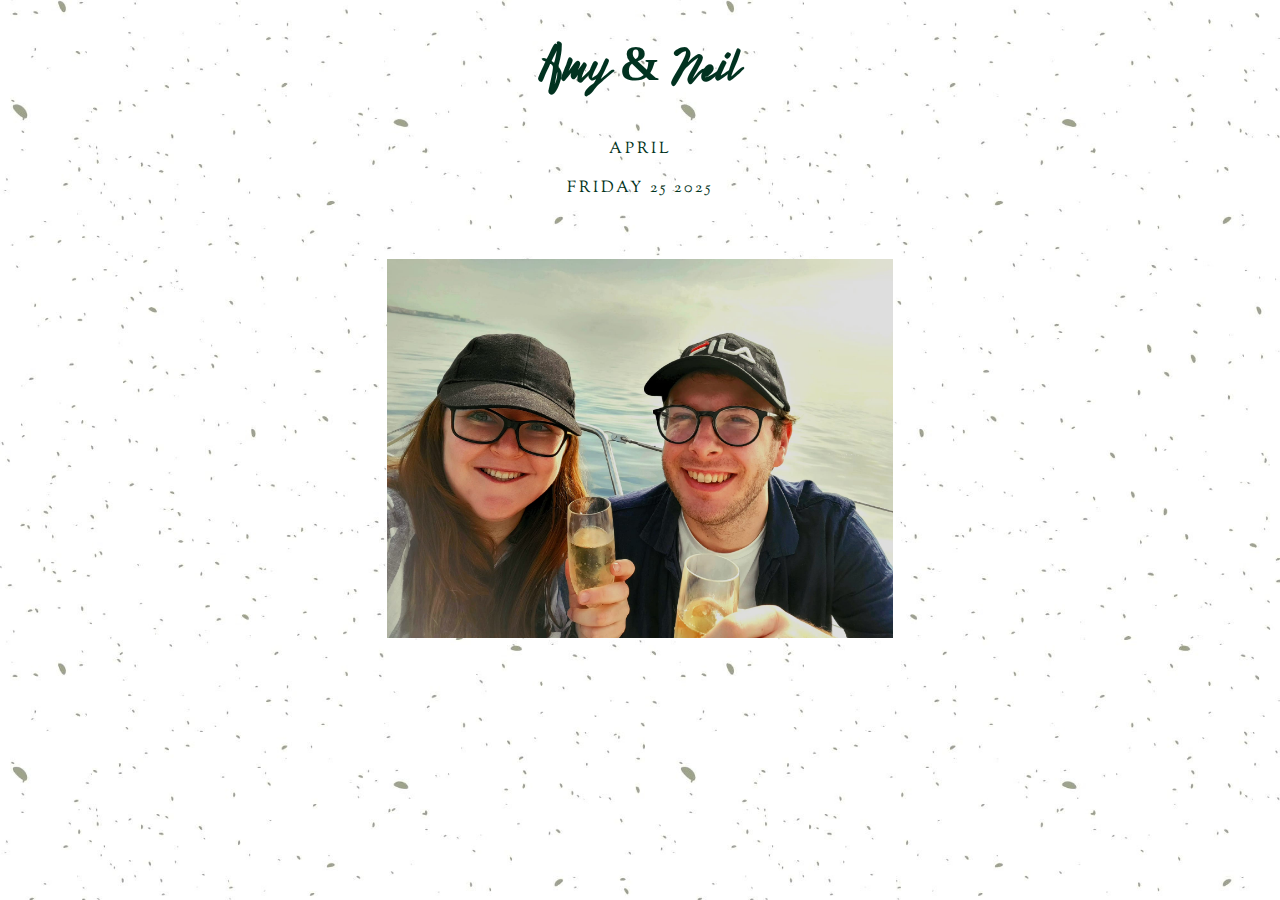
==== index.html @ 968952a1 "php test" ====
<!DOCTYPE html>
<html lang="en">
<head>
<meta charset="utf-8">
<meta name="viewport" content="width=device-width, initial-scale=1.0">
<meta name="description" content="">
<meta name="author" content="webthemez">
<title>Amy and Neil</title>

<!-- Custom CSS -->
<link href="assets/css/styles.css" rel="stylesheet">
<link rel="stylesheet" href="https://cdnjs.cloudflare.com/ajax/libs/font-awesome/4.7.0/css/font-awesome.min.css">

<script src="assets/js/countdown.js"></script>


<script src="assets/js/jquery-3.7.1.js" ></script>


</head>
<body>

 

<!-- Header -->

 <header>
 </header>



<!-- Navbar -->

<div class="topnav" id="myTopnav">
</div>

<!--HOME page -->

<main>
<div id="home-page">
<!-- <h2>Home</h2>-->
<p id="countdown-placeholder" style="opacity:0">Countdown placeholder text</p>
<p id="countdown"></p>

<div class="home-img">
<img src="assets/img/home-img.jpg" alt="A picture of Neil and Amy."> 
</div>
</div>

<?php
echo "PhP test";
?>


</main>

<footer>
<div>
  
</div>

</footer>



</body>



<script src="assets/js/header.js"></script>
</html>
---- assets/css/styles.css ----
@import url('https://fonts.googleapis.com/css2?family=Belleza&family=Sorts+Mill+Goudy:ital@0;1&display=swap');
@font-face { font-family: "Bright Sunshine"; src: url('../fonts/Bright\ Sunshine\ Demo.ttf'); } 





body {
  background-image: url("../img/background-image.jpg");
  background-repeat: no-repeat;
  background-size: cover;
  background-attachment: fixed;

  font-family: "Sorts Mill Goudy", serif;
  font-weight: 400;
  font-style: normal;
  color: #013220;
}




/*Header*/
h1 {
  font-family: "Bright Sunshine";
  font-size: 50px;
}

header p {
  text-align: center;
  text-transform: uppercase;
  letter-spacing: 3px;

}

header img {
  width: 10%;
  height: auto;
  margin-left: auto;
  margin-right: auto;
  display: block;
}


h1, h2 {
    text-align: center;
}



ul {
    width: 80%;
    list-style-type: none;
    margin-left: auto;
    margin-right: auto;
    padding: 0;
    overflow: hidden;
    background-color: #333;
    position: center;
  }
  
  li {
    float: left;
    width: 25%;

  }
  
  li a {
    display: block;
    color: white;
    text-align: center;
    padding: 14px 16px;
    text-decoration: none;
  }
  
  /* Change the link color to #111 (black) on hover */
  li a:hover {
    background-color: #111;
  }

  
/*Home*/

#home-page img {
  width: 40%;
  height: auto;
  margin-left: auto;
  margin-right: auto;
  display: block;
}

#countdown {
  text-align: center;
  font-size: 20px;
  font-weight: 600;


}


/*RSVP form*/

form {
    width: 60vw;
    margin: 0 auto;
}

fieldset {
    border: none;
    padding: 2rem 0;
    border-bottom: 3px solid #3b3b4f;
}

fieldset:last-of-type {
    border-bottom: none;
}

label {
    display: block;
    margin: 0.5rem 0;
}
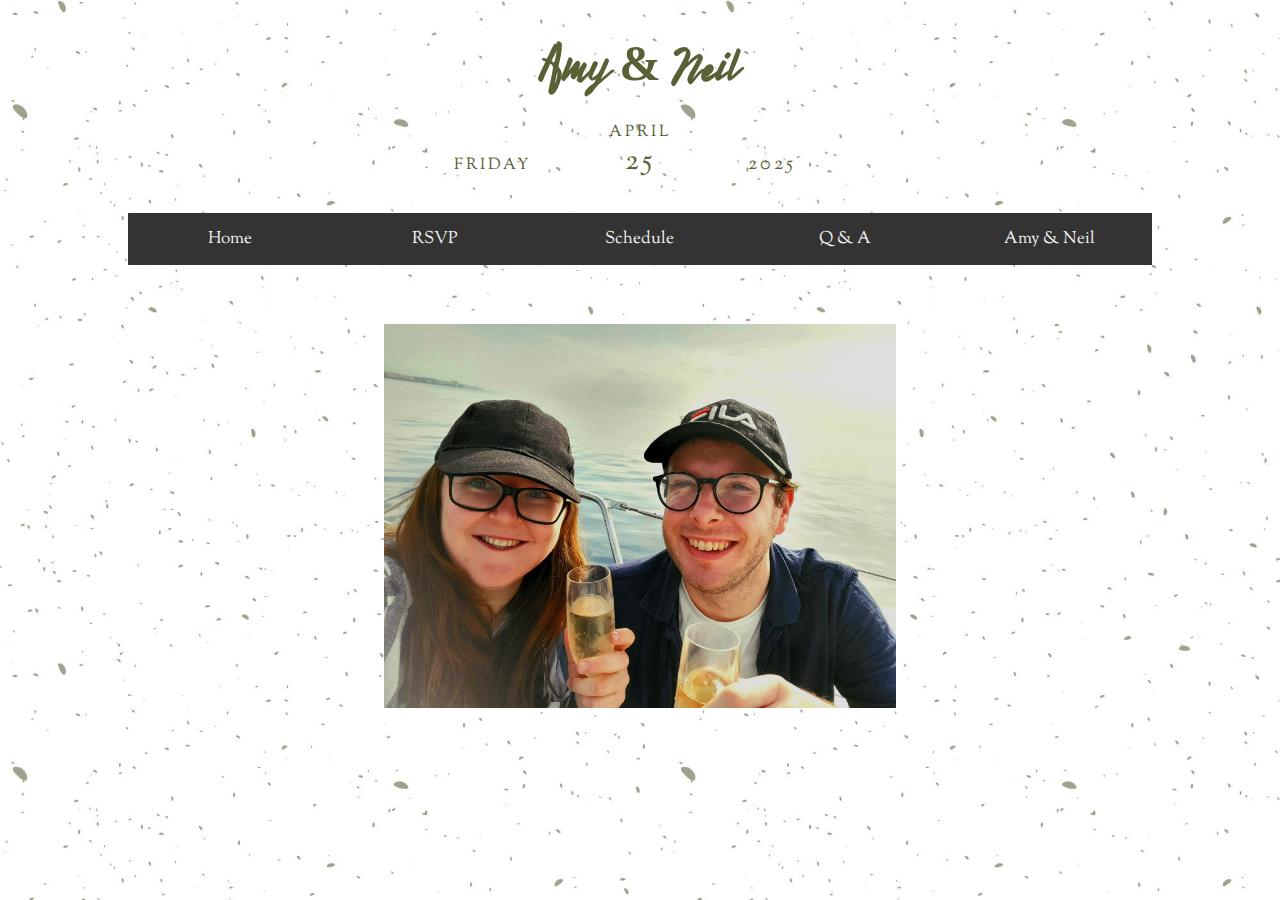
==== commit b21e7413: "rename index" ====
--- a/index.html
+++ b/index.html
@@ -42,6 +42,7 @@
 <p id="countdown-placeholder" style="opacity:0">Countdown placeholder text</p>
 <p id="countdown"></p>
 
+
 <div class="home-img">
 <img src="assets/img/home-img.jpg" alt="A picture of Neil and Amy."> 
 </div>
--- a/assets/css/styles.css
+++ b/assets/css/styles.css
@@ -2,7 +2,9 @@
 @font-face { font-family: "Bright Sunshine"; src: url('../fonts/Bright\ Sunshine\ Demo.ttf'); } 
 
 
-
+* {
+  box-sizing: border-box;
+}
 
 
 body {
@@ -14,16 +16,27 @@
   font-family: "Sorts Mill Goudy", serif;
   font-weight: 400;
   font-style: normal;
-  color: #013220;
-}
-
+  color: #586136;
+
+
+  margin: 0;
+
+ 
+}
 
 
 
 /*Header*/
+header {
+
+  min-height: 50px;
+
+}
+
 h1 {
   font-family: "Bright Sunshine";
   font-size: 50px;
+  margin-bottom: 0px;
 }
 
 header p {
@@ -46,48 +59,125 @@
     text-align: center;
 }
 
-
-
-ul {
-    width: 80%;
-    list-style-type: none;
-    margin-left: auto;
+#april {
+  margin-bottom: -50px;
+}
+
+#wedding-day {
+  width: 50%;
+  position: center;
+  margin-left: auto;
+  margin-right: auto;
+  white-space: nowrap;
+}
+  
+
+
+#wedding-day p {
+  width: 33%;
+  display: inline-block;
+}
+
+#day-of-week {
+  text-align: right;
+  font-size: 16px;
+}
+
+
+#day-of-month {
+  text-align:  center;
+  font-size: 30px; 
+}
+
+
+#year {
+  text-align: left;
+  font-size: 20px;
+
+}
+
+/*Nav*/
+
+.topnav {
+  overflow: hidden;
+  background-color: #333;
+  width: 80%;
+  margin-left: auto;
     margin-right: auto;
-    padding: 0;
-    overflow: hidden;
-    background-color: #333;
-    position: center;
-  }
-  
-  li {
-    float: left;
-    width: 25%;
-
-  }
-  
-  li a {
+}
+
+.topnav a {
+  float: left;
+  display: block;
+  color: #f2f2f2;
+  text-align: center;
+  padding: 14px 16px;
+  text-decoration: none;
+  font-size: 17px;
+  width: 20%;
+}
+
+.topnav a:hover {
+  background-color: #111;
+}
+
+
+
+.topnav .icon {
+  display: none;
+}
+
+@media screen and (max-width: 600px) {
+
+  .topnav {
+    width: 100%;
+  }
+
+  .topnav a {
+    width: 100%;
+  }
+
+  .topnav a {display: none;}
+  .topnav a.icon {
+    float: top;
     display: block;
-    color: white;
-    text-align: center;
-    padding: 14px 16px;
-    text-decoration: none;
-  }
-  
-  /* Change the link color to #111 (black) on hover */
-  li a:hover {
-    background-color: #111;
-  }
+  }
+
+
+  
+}
+
+@media screen and (max-width: 600px) {
+
+  .topnav.responsive a {
+    float: none;
+    display: block;
+    text-align: left;
+  }
+}
 
   
 /*Home*/
 
-#home-page img {
+.home-img img {
   width: 40%;
   height: auto;
   margin-left: auto;
   margin-right: auto;
   display: block;
 }
+
+
+@media screen and (max-width: 600px) {
+
+  .home-img img {
+    width: 80%;
+  }
+
+  
+}
+
+
 
 #countdown {
   text-align: center;
@@ -100,23 +190,20 @@
 
 /*RSVP form*/
 
-form {
-    width: 60vw;
-    margin: 0 auto;
-}
-
-fieldset {
-    border: none;
-    padding: 2rem 0;
-    border-bottom: 3px solid #3b3b4f;
-}
-
-fieldset:last-of-type {
-    border-bottom: none;
-}
-
-label {
-    display: block;
-    margin: 0.5rem 0;
-}
-
+#google-forms-top-hidden {
+  z-index: 1;
+  opacity: 0;
+  height: 20%;
+  width: 50%;
+  position: absolute;
+  margin-left: auto;
+  margin-right: auto;
+}
+
+#google-form {
+  margin-top: 2%;
+  display: flex; 
+  justify-content: center;
+  position: relative;
+}
+
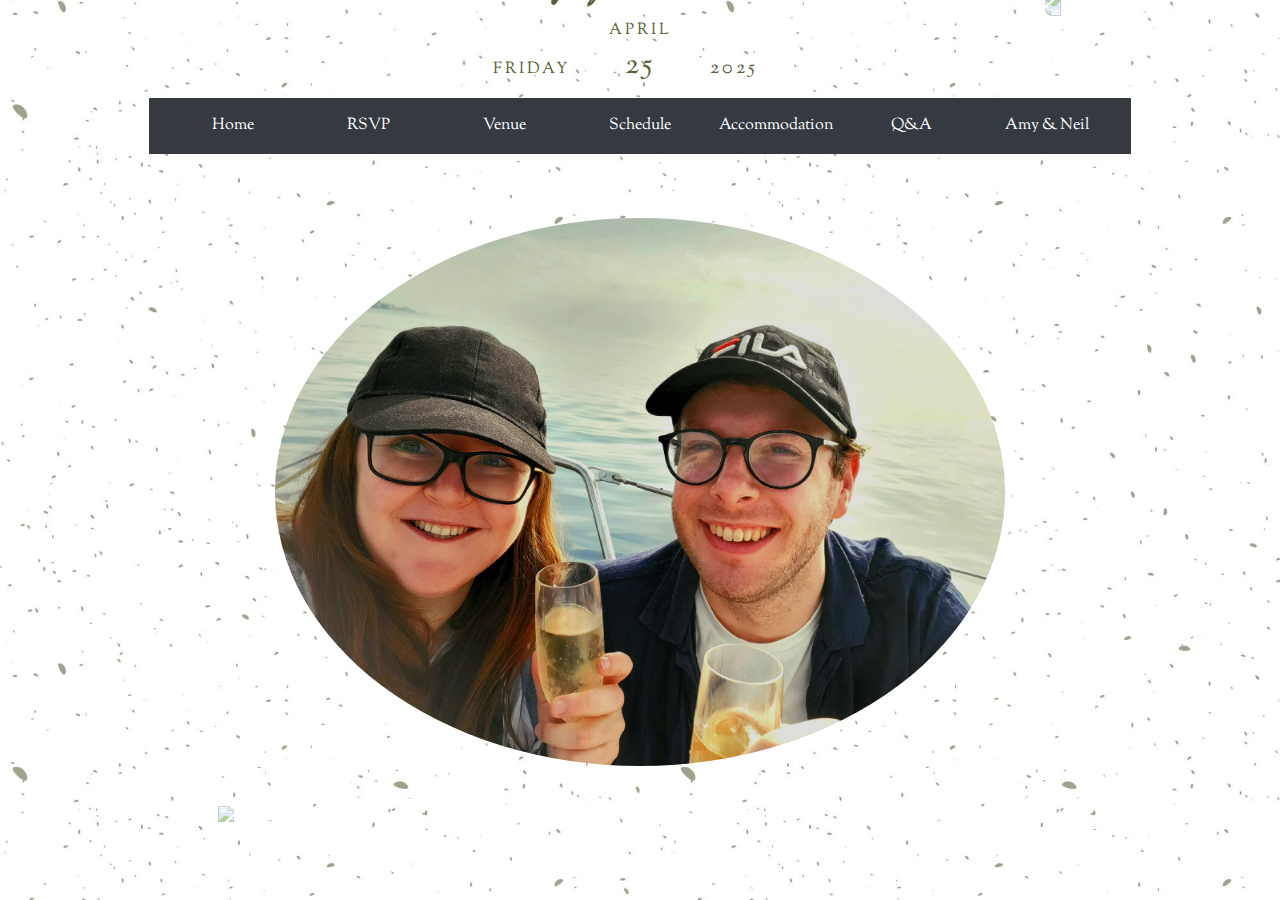
==== commit 475a509b: "change countdown?" ====
--- a/index.html
+++ b/index.html
@@ -1,72 +1,185 @@
 <!DOCTYPE html>
 <html lang="en">
+
 <head>
-<meta charset="utf-8">
-<meta name="viewport" content="width=device-width, initial-scale=1.0">
-<meta name="description" content="">
-<meta name="author" content="webthemez">
-<title>Amy and Neil</title>
+  <title>Amy & Neil</title>
+  <meta charset="utf-8">
+  <meta name="viewport" content="width=device-width, initial-scale=1">
+  <link rel="stylesheet" href="https://cdn.jsdelivr.net/npm/bootstrap@4.6.2/dist/css/bootstrap.min.css">
+  <script src="https://cdn.jsdelivr.net/npm/jquery@3.7.1/dist/jquery.slim.min.js"></script>
+  <script src="https://cdn.jsdelivr.net/npm/popper.js@1.16.1/dist/umd/popper.min.js"></script>
+  <script src="https://cdn.jsdelivr.net/npm/bootstrap@4.6.2/dist/js/bootstrap.bundle.min.js"></script>
 
-<!-- Custom CSS -->
-<link href="assets/css/styles.css" rel="stylesheet">
-<link rel="stylesheet" href="https://cdnjs.cloudflare.com/ajax/libs/font-awesome/4.7.0/css/font-awesome.min.css">
-
-<script src="assets/js/countdown.js"></script>
+  <link href="https://fonts.googleapis.com/icon?family=Material+Icons" rel="stylesheet">
 
 
-<script src="assets/js/jquery-3.7.1.js" ></script>
+  <link href="assets/css/styles.css" rel="stylesheet">
+  <link rel="stylesheet" href="https://cdnjs.cloudflare.com/ajax/libs/font-awesome/4.7.0/css/font-awesome.min.css">
+
+  <script src="assets/js/countdown.js"></script>
+  <style>
+    #countdown-img>img:hover {
+      filter: contrast(50%);
+    }
 
 
-</head>
-<body>
+    #countdown-img {
+      position: relative;
+    }
 
- 
 
-<!-- Header -->
+    #countdown-text {
+      display: block;
+      position: absolute;
+      top: 50%;
+      left: 50%;
+      transform: translate(-50%, -50%);
+      font-size: 30px;
+      color: white;
+      transition: .5s ease;
+      display: none;
+    }
 
- <header>
- </header>
+    #countdown-img>img:hover #countdown-text {
+      display: block !important;
+    }
+
+
+    #countdown-img>img:hover+#countdown-text {
+      display: block;
+    }
 
 
 
-<!-- Navbar -->
-
-<div class="topnav" id="myTopnav">
-</div>
-
-<!--HOME page -->
-
-<main>
-<div id="home-page">
-<!-- <h2>Home</h2>-->
-<p id="countdown-placeholder" style="opacity:0">Countdown placeholder text</p>
-<p id="countdown"></p>
+    #header-img {
+      transform: rotate(180deg);
+      opacity: 0.5;
+    }
 
 
-<div class="home-img">
-<img src="assets/img/home-img.jpg" alt="A picture of Neil and Amy."> 
-</div>
-</div>
+    @media (min-width: 992px) {
 
-<?php
-echo "PhP test";
-?>
+      #header-text {
+        position: relative;
+        top: -40px;
+        margin-bottom: -40px;
+      }
+
+    }
 
 
-</main>
+    @media (min-width: 1200px) {
 
-<footer>
-<div>
-  
-</div>
+      #header-text {
+        position: relative;
+        top: -65px;
+        margin-bottom: -65px;
+      }
 
-</footer>
+    }
+  </style>
+</head>
 
+<body>
+
+  <header class="row">
+
+
+    <div class="col-sm">
+    </div>
+
+    <div class="header-main col-sm-8">
+
+      <img src="assets/img/footer.jpg" class="img-fluid mx-auto d-block" id="header-img" />
+
+
+      <div id="header-text" class="text-center">
+        <h1>Amy & Neil</h1>
+
+        <span class="wedding-date">April</span>
+        <div class="wedding-date">
+          <span id="day-of-week">Friday</span><span id="day-of-month">25</span><span id="year">2025</span>
+        </div>
+      </div>
+    </div>
+
+    <div class="col-sm">
+    </div>
+
+  </header>
+
+
+  <div class="row">
+    <div class="col-md">
+    </div>
+    <nav class="col-md-9 navbar navbar-expand-md bg-dark justify-content-center">
+
+      <button class="navbar-toggler" type="button" data-toggle="collapse" data-target="#collapsibleNavbar">
+        <i class="material-icons">menu</i>
+      </button>
+
+      <div class="collapse navbar-collapse" id="collapsibleNavbar">
+        <ul class="navbar-nav">
+          <li class="nav-item">
+            <a class="nav-link active" href="index.html">Home</a>
+          </li>
+          <li class="nav-item">
+            <a class="nav-link" href="rsvp.html">RSVP</a>
+          </li>
+          <li class="nav-item">
+            <a class="nav-link" href="venue.html">Venue</a>
+          </li>
+          <li class="nav-item">
+            <a class="nav-link" href="schedule.html">Schedule</a>
+          </li>
+          <li class="nav-item">
+            <a class="nav-link" href="accomodation.html">Accommodation</a>
+          </li>
+          <li class="nav-item">
+            <a class="nav-link" href="q-and-a.html">Q&A</a>
+          </li>
+          <li class="nav-item">
+            <a class="nav-link" href="amy-and-neil.html">Amy & Neil</a>
+          </li>
+        </ul>
+      </div>
+    </nav>
+    <div class="col-md">
+    </div>
+  </div>
+
+  <br>
+
+  <div class="container">
+    <div class="row">
+
+      <div class="col-md">
+      </div>
+      <div class="col-md-8 text-center" id="countdown-img">
+        <img src="assets/img/home-img.jpg" class="mx-auto d-block img-fluid rounded-circle" />
+        <span id="countdown-text"></span>
+      </div>
+
+      <div class="col-md">
+      </div>
+
+
+    </div>
+  </div>
+
+
+  <footer class="row">
+
+    <div class="col-sm">
+    </div>
+    <img src="assets/img/footer.jpg" class="col-sm-8" />
+
+    <div class="col-sm">
+    </div>
+
+  </footer>
 
 
 </body>
 
-
-
-<script src="assets/js/header.js"></script>
-</html> +</html>--- a/assets/css/styles.css
+++ b/assets/css/styles.css
@@ -1,209 +1,160 @@
+
 @import url('https://fonts.googleapis.com/css2?family=Belleza&family=Sorts+Mill+Goudy:ital@0;1&display=swap');
 @font-face { font-family: "Bright Sunshine"; src: url('../fonts/Bright\ Sunshine\ Demo.ttf'); } 
 
 
-* {
-  box-sizing: border-box;
-}
+body {
+    background-image: url("../img/background-image.jpg");
+    background-repeat: no-repeat;
+    background-size: cover;
+    background-attachment: fixed;
+  
+    font-family: "Sorts Mill Goudy", serif;
+    font-weight: 400;
+    font-style: normal;
+    color: #586136;
 
 
-body {
-  background-image: url("../img/background-image.jpg");
-  background-repeat: no-repeat;
-  background-size: cover;
-  background-attachment: fixed;
+   
+  }
+  
 
-  font-family: "Sorts Mill Goudy", serif;
-  font-weight: 400;
-  font-style: normal;
-  color: #586136;
+  body {
+    min-height: 100vh;
+    display: flex;
+    flex-direction: column;
+  }
+  
+  footer {
+    margin-top: 40px;
+    opacity: 0.5;
+  }
+  
 
+  nav {
+    margin-top: 10px;
+    margin-bottom: 40px;
+  }
 
-  margin: 0;
-
- 
+h1 {
+  font-family: "Bright Sunshine";
+  font-size: 50px;
 }
 
 
 
-/*Header*/
-header {
-
-  min-height: 50px;
-
+.wedding-date {
+    text-transform: uppercase;
+    width: 50%;
+    position: center;
+    margin-left: auto;
+    margin-right: auto;
+    white-space: nowrap;
+    letter-spacing: 3px;
 }
 
-h1 {
-  font-family: "Bright Sunshine";
-  font-size: 50px;
-  margin-bottom: 0px;
+.wedding-date span {
+    width: 33%;
+    display: inline-block;
+  }
+  
+  #day-of-week {
+    text-align: right;
+    font-size: 16px;
+  }
+  
+  
+  #day-of-month {
+    text-align:  center;
+    font-size: 30px; 
+  }
+  
+
+  #year {
+    text-align: left;
+    font-size: 20px;
+  
+  }
+
+.navbar-toggler {
+  color: white;
 }
 
-header p {
-  text-align: center;
-  text-transform: uppercase;
-  letter-spacing: 3px;
-
+.navbar-nav {
+    width: 100%;
 }
 
-header img {
-  width: 10%;
-  height: auto;
-  margin-left: auto;
-  margin-right: auto;
-  display: block;
+.nav-item {
+
+    width: 50%;
+    text-align: center; /* If you want the text to be centered */
+    margin-left: auto;
+    margin-right: auto;
 }
 
 
-h1, h2 {
-    text-align: center;
-}
-
-#april {
-  margin-bottom: -50px;
-}
-
-#wedding-day {
-  width: 50%;
-  position: center;
-  margin-left: auto;
-  margin-right: auto;
-  white-space: nowrap;
-}
-  
+.nav-item > a {
+   color: white;
+   text-align: center;
+ } 
 
 
-#wedding-day p {
-  width: 33%;
-  display: inline-block;
-}
-
-#day-of-week {
-  text-align: right;
-  font-size: 16px;
+ a:active { 
+   color: grey; 
 }
 
 
-#day-of-month {
-  text-align:  center;
-  font-size: 30px; 
+.nav-link {
+  width: 100%
+}
+
+ .nav-link:hover {
+  background-color: #586136;
+ }
+ 
+
+ #header-img {
+  transform: rotate(180deg);
+  opacity: 0.5;
 }
 
 
-#year {
-  text-align: left;
-  font-size: 20px;
+@media (min-width: 992px) {
 
-}
-
-/*Nav*/
-
-.topnav {
-  overflow: hidden;
-  background-color: #333;
-  width: 80%;
-  margin-left: auto;
-    margin-right: auto;
-}
-
-.topnav a {
-  float: left;
-  display: block;
-  color: #f2f2f2;
-  text-align: center;
-  padding: 14px 16px;
-  text-decoration: none;
-  font-size: 17px;
-  width: 20%;
-}
-
-.topnav a:hover {
-  background-color: #111;
-}
-
-
-
-.topnav .icon {
-  display: none;
-}
-
-@media screen and (max-width: 600px) {
-
-  .topnav {
-    width: 100%;
+  #header-text {
+    position: relative;
+    top: -40px;
+    margin-bottom: -40px;
   }
-
-  .topnav a {
-    width: 100%;
-  }
-
-  .topnav a {display: none;}
-  .topnav a.icon {
-    float: top;
-    display: block;
-  }
-
-
-  
-}
-
-@media screen and (max-width: 600px) {
-
-  .topnav.responsive a {
-    float: none;
-    display: block;
-    text-align: left;
-  }
-}
-
-  
-/*Home*/
-
-.home-img img {
-  width: 40%;
-  height: auto;
-  margin-left: auto;
-  margin-right: auto;
-  display: block;
-}
-
-
-@media screen and (max-width: 600px) {
-
-  .home-img img {
-    width: 80%;
-  }
-
-  
-}
-
-
-
-#countdown {
-  text-align: center;
-  font-size: 20px;
-  font-weight: 600;
-
 
 }
 
 
-/*RSVP form*/
+@media (min-width: 1200px) {
 
-#google-forms-top-hidden {
-  z-index: 1;
-  opacity: 0;
-  height: 20%;
-  width: 50%;
-  position: absolute;
-  margin-left: auto;
-  margin-right: auto;
+  #header-text {
+    position: relative;
+    top: -65px;
+    margin-bottom: -65px;
+  }
+
 }
 
-#google-form {
-  margin-top: 2%;
-  display: flex; 
-  justify-content: center;
-  position: relative;
+
+tr {
+  border-bottom: 1px solid #ddd;
 }
 
+h3 {
+  margin-top: 30px;
+}
+
+table {
+  width: 100%;
+}
+
+li {
+  list-style-position: inside;
+}
+
+
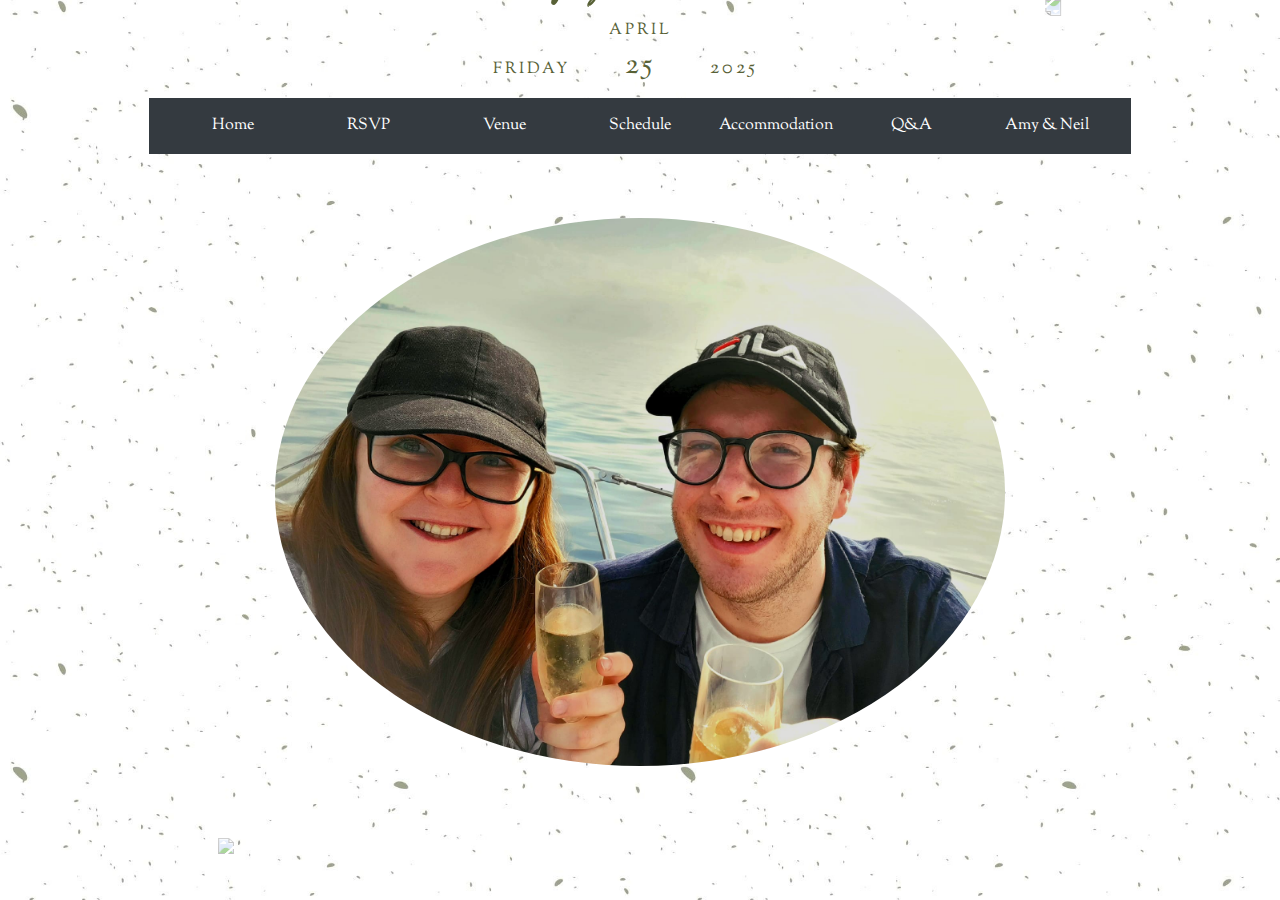
==== commit 4c43b577: "test image rearranging" ====
--- a/index.html
+++ b/index.html
@@ -25,58 +25,14 @@
 
     #countdown-img {
       position: relative;
+      background-color: pink;
     }
 
 
-    #countdown-text {
-      display: block;
-      position: absolute;
-      top: 50%;
-      left: 50%;
-      transform: translate(-50%, -50%);
-      font-size: 30px;
-      color: white;
-      transition: .5s ease;
-      display: none;
-    }
-
-    #countdown-img>img:hover #countdown-text {
-      display: block !important;
-    }
-
-
-    #countdown-img>img:hover+#countdown-text {
-      display: block;
-    }
+ 
 
 
 
-    #header-img {
-      transform: rotate(180deg);
-      opacity: 0.5;
-    }
-
-
-    @media (min-width: 992px) {
-
-      #header-text {
-        position: relative;
-        top: -40px;
-        margin-bottom: -40px;
-      }
-
-    }
-
-
-    @media (min-width: 1200px) {
-
-      #header-text {
-        position: relative;
-        top: -65px;
-        margin-bottom: -65px;
-      }
-
-    }
   </style>
 </head>
 
@@ -110,9 +66,9 @@
 
 
   <div class="row">
-    <div class="col-md">
+    <div class="col-lg">
     </div>
-    <nav class="col-md-9 navbar navbar-expand-md bg-dark justify-content-center">
+    <nav class="col-lg-9 navbar navbar-expand-md bg-dark justify-content-center">
 
       <button class="navbar-toggler" type="button" data-toggle="collapse" data-target="#collapsibleNavbar">
         <i class="material-icons">menu</i>
@@ -144,7 +100,7 @@
         </ul>
       </div>
     </nav>
-    <div class="col-md">
+    <div class="col-lg">
     </div>
   </div>
 
@@ -155,10 +111,12 @@
 
       <div class="col-md">
       </div>
-      <div class="col-md-8 text-center" id="countdown-img">
-        <img src="assets/img/home-img.jpg" class="mx-auto d-block img-fluid rounded-circle" />
-        <span id="countdown-text"></span>
+      <div class="col-md-8 text-center">
+        <img id="countdown-img" src="assets/img/home-img.jpg" class="mx-auto d-block img-fluid rounded-circle" />
+        <br>
+        <h2 id="countdown-text"></h2>
       </div>
+ 
 
       <div class="col-md">
       </div>
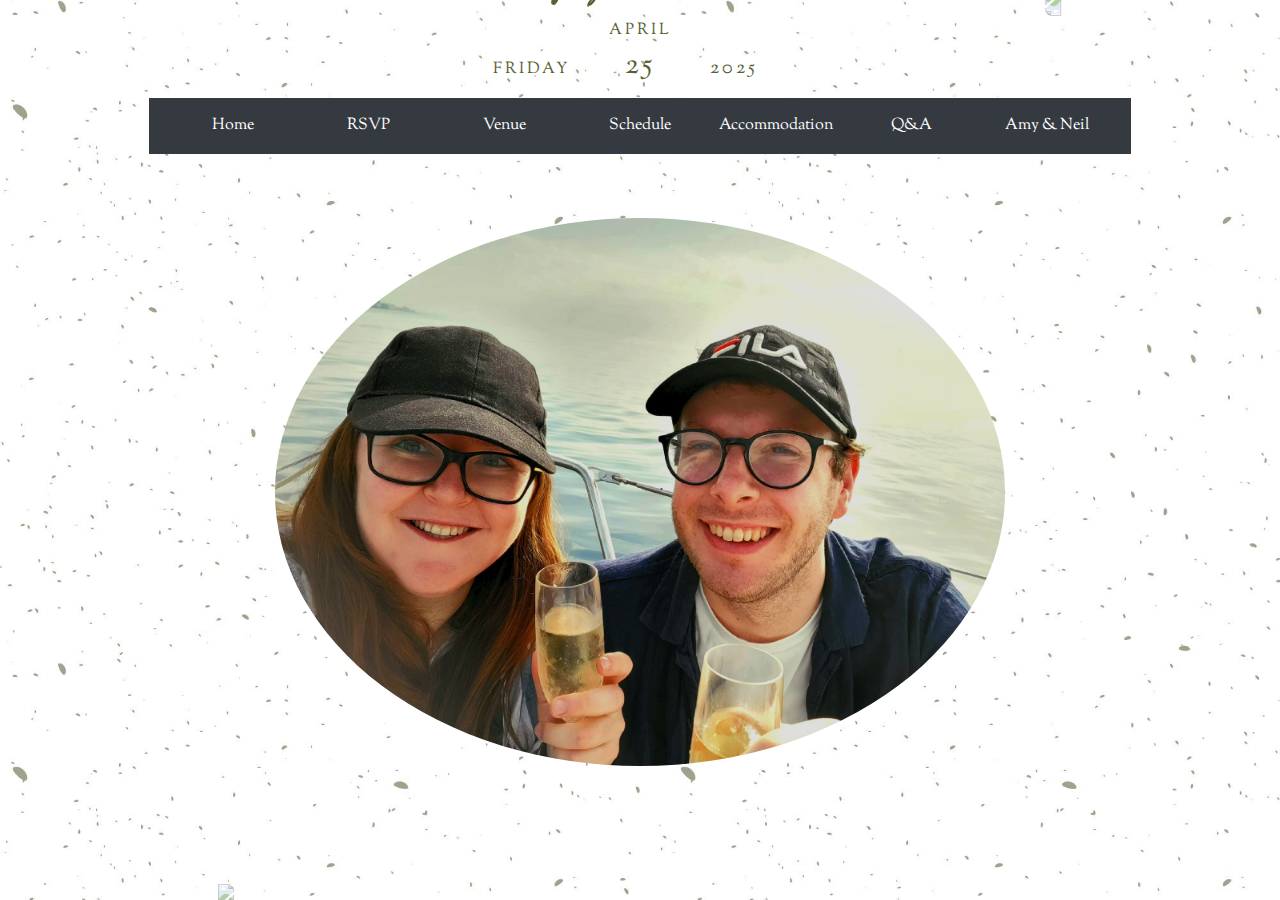
==== commit df176219: "add image back?" ====
--- a/index.html
+++ b/index.html
@@ -25,14 +25,58 @@
 
     #countdown-img {
       position: relative;
-      background-color: pink;
     }
 
 
- 
+    #countdown-text {
+      display: block;
+      position: absolute;
+      top: 50%;
+      left: 50%;
+      transform: translate(-50%, -50%);
+      font-size: 30px;
+      color: white;
+      transition: .5s ease;
+      display: none;
+    }
+
+    #countdown-img>img:hover #countdown-text {
+      display: block !important;
+    }
+
+
+    #countdown-img>img:hover+#countdown-text {
+      display: block;
+    }
 
 
 
+    #header-img {
+      transform: rotate(180deg);
+      opacity: 0.5;
+    }
+
+
+    @media (min-width: 992px) {
+
+      #header-text {
+        position: relative;
+        top: -40px;
+        margin-bottom: -40px;
+      }
+
+    }
+
+
+    @media (min-width: 1200px) {
+
+      #header-text {
+        position: relative;
+        top: -65px;
+        margin-bottom: -65px;
+      }
+
+    }
   </style>
 </head>
 
@@ -104,6 +148,7 @@
     </div>
   </div>
 
+
   <br>
 
   <div class="container">
@@ -111,12 +156,10 @@
 
       <div class="col-md">
       </div>
-      <div class="col-md-8 text-center">
-        <img id="countdown-img" src="assets/img/home-img.jpg" class="mx-auto d-block img-fluid rounded-circle" />
-        <br>
-        <h2 id="countdown-text"></h2>
+      <div class="col-md-8 text-center" id="countdown-img">
+        <img src="assets/img/home-img.jpg" class="mx-auto d-block img-fluid rounded-circle" />
+        <span id="countdown-text"></span>
       </div>
- 
 
       <div class="col-md">
       </div>
--- a/assets/css/styles.css
+++ b/assets/css/styles.css
@@ -2,6 +2,10 @@
 @import url('https://fonts.googleapis.com/css2?family=Belleza&family=Sorts+Mill+Goudy:ital@0;1&display=swap');
 @font-face { font-family: "Bright Sunshine"; src: url('../fonts/Bright\ Sunshine\ Demo.ttf'); } 
 
+* {
+  padding: 0;
+margin: 0;
+}
 
 body {
     background-image: url("../img/background-image.jpg");
@@ -26,7 +30,7 @@
   }
   
   footer {
-    margin-top: 40px;
+    margin-top: auto;
     opacity: 0.5;
   }
   
@@ -86,7 +90,7 @@
 
 .nav-item {
 
-    width: 50%;
+    width: 100%;
     text-align: center; /* If you want the text to be centered */
     margin-left: auto;
     margin-right: auto;
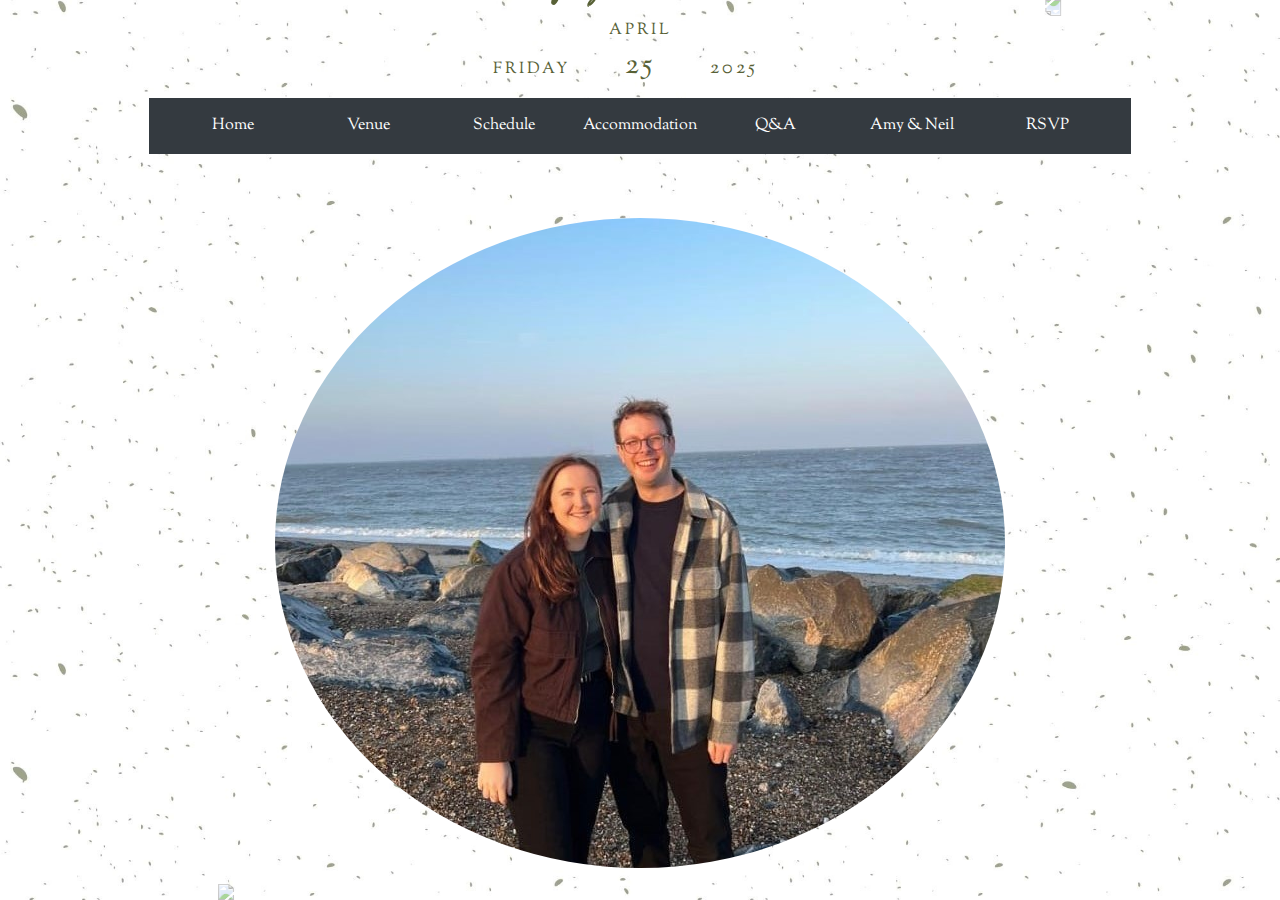
==== commit 81f6745e: "upload new home picture" ====
--- a/index.html
+++ b/index.html
@@ -124,9 +124,6 @@
             <a class="nav-link active" href="index.html">Home</a>
           </li>
           <li class="nav-item">
-            <a class="nav-link" href="rsvp.html">RSVP</a>
-          </li>
-          <li class="nav-item">
             <a class="nav-link" href="venue.html">Venue</a>
           </li>
           <li class="nav-item">
@@ -140,6 +137,9 @@
           </li>
           <li class="nav-item">
             <a class="nav-link" href="amy-and-neil.html">Amy & Neil</a>
+          </li>
+          <li class="nav-item">
+            <a class="nav-link" href="rsvp.html">RSVP</a>
           </li>
         </ul>
       </div>
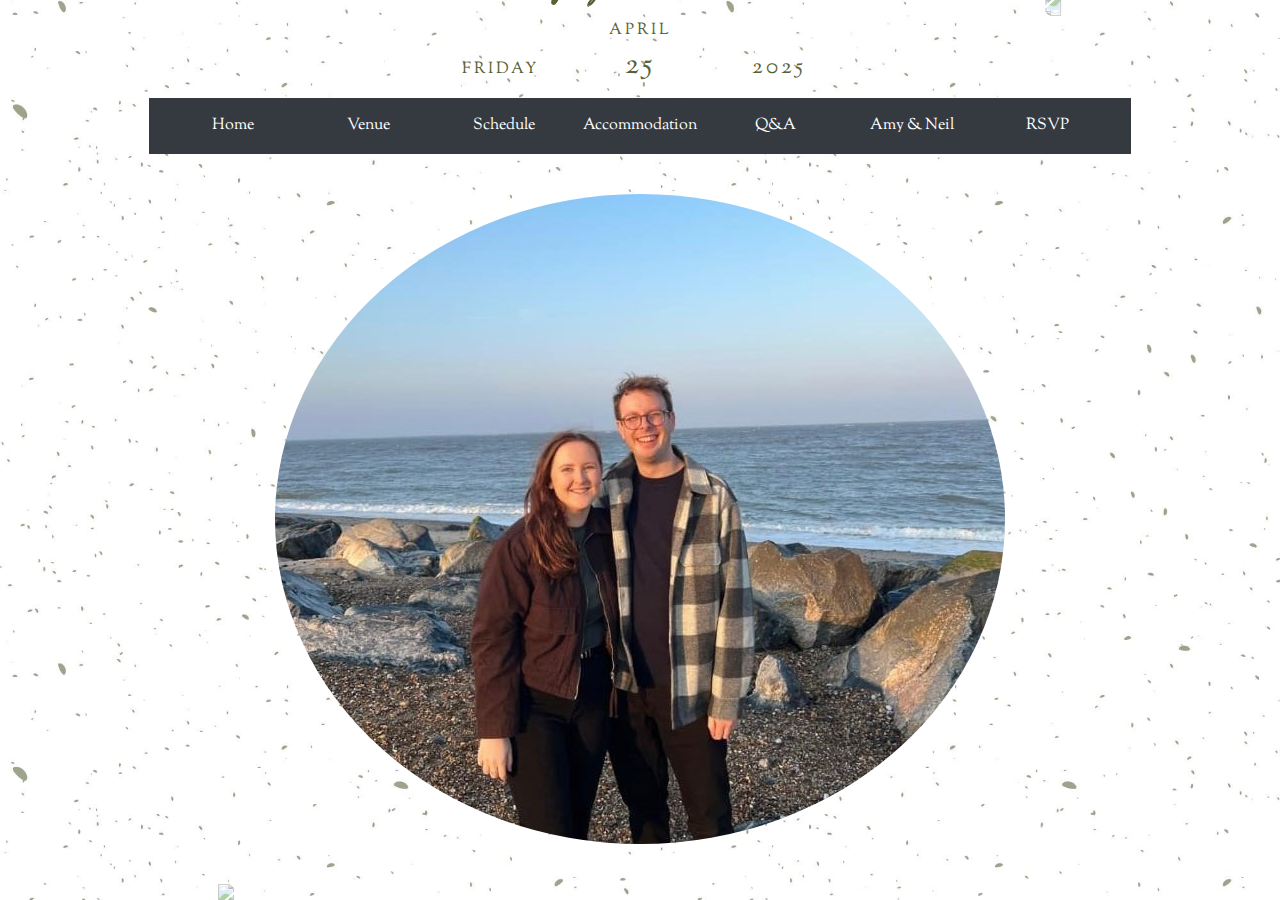
==== commit 11447539: "code tidying" ====
--- a/index.html
+++ b/index.html
@@ -18,18 +18,9 @@
 
   <script src="assets/js/countdown.js"></script>
   <style>
-    #countdown-img>img:hover {
-      filter: contrast(50%);
-    }
 
-
-    #countdown-img {
-      position: relative;
-    }
-
-
+   /*Format countdown text*/
     #countdown-text {
-      display: block;
       position: absolute;
       top: 50%;
       left: 50%;
@@ -40,40 +31,53 @@
       display: none;
     }
 
+    #countdown-img {
+      position: relative;
+    }
+
+
+    /*Change image contrast on hover to be able to see image text easier*/
+    #countdown-img>img:hover {
+      filter: contrast(40%);
+    }
+
+    /*Only show countdown text on image hover*/
     #countdown-img>img:hover #countdown-text {
       display: block !important;
     }
 
 
-    #countdown-img>img:hover+#countdown-text {
-      display: block;
+    #countdown-img>img:hover~#countdown-text {
+      display: block !important;
     }
 
+ 
 
-
-    #header-img {
-      transform: rotate(180deg);
-      opacity: 0.5;
-    }
-
-
-    @media (min-width: 992px) {
-
-      #header-text {
-        position: relative;
-        top: -40px;
-        margin-bottom: -40px;
+    /*Only show desktop, tablet or mobile image depending on screen size*/
+    @media (max-width: 992px) {
+      #home-img-desktop {
+        display: none !important;
       }
 
     }
 
+    @media (min-width: 992px) {
+      #home-img-tablet {
+        display: none !important;
+      }
 
-    @media (min-width: 1200px) {
+    }
 
-      #header-text {
-        position: relative;
-        top: -65px;
-        margin-bottom: -65px;
+    @media (max-width: 768px) {
+      #home-img-tablet {
+        display: none !important;
+      }
+
+    }
+
+    @media (min-width: 768px) {
+      #home-img-mobile {
+        display: none !important;
       }
 
     }
@@ -82,16 +86,14 @@
 
 <body>
 
+   <!--Header-->
   <header class="row">
-
 
     <div class="col-sm">
     </div>
 
     <div class="header-main col-sm-8">
-
       <img src="assets/img/footer.jpg" class="img-fluid mx-auto d-block" id="header-img" />
-
 
       <div id="header-text" class="text-center">
         <h1>Amy & Neil</h1>
@@ -108,7 +110,7 @@
 
   </header>
 
-
+ <!--Nav-->
   <div class="row">
     <div class="col-lg">
     </div>
@@ -148,27 +150,32 @@
     </div>
   </div>
 
+  <!--Main content-->
+  <div class="container">
 
-  <br>
-
-  <div class="container">
     <div class="row">
 
-      <div class="col-md">
-      </div>
-      <div class="col-md-8 text-center" id="countdown-img">
-        <img src="assets/img/home-img.jpg" class="mx-auto d-block img-fluid rounded-circle" />
-        <span id="countdown-text"></span>
+      <div class="col-lg">
       </div>
 
-      <div class="col-md">
+      <div class="col-lg-8 text-center" id="countdown-img">
+        <img src="assets/img/home-img.jpg" id="home-img-desktop" class="mx-auto d-block img-fluid"
+          style="border-radius: 50%;" />
+        <img src="assets/img/home-img-tablet.jpg" id="home-img-tablet" class="mx-auto d-block img-fluid"
+          style="border-radius: 50%;" />
+        <img src="assets/img/home-img-mobile.jpg" id="home-img-mobile" class="mx-auto d-block img-fluid"
+          style="border-radius: 50%;" />
+        <span id="countdown-text"></span>
+
       </div>
 
+      <div class="col-lg">
+      </div>
 
     </div>
   </div>
 
-
+ <!--Footer-->
   <footer class="row">
 
     <div class="col-sm">
--- a/assets/css/styles.css
+++ b/assets/css/styles.css
@@ -1,126 +1,55 @@
+/*Import fonts*/
+@import url('https://fonts.googleapis.com/css2?family=Belleza&family=Sorts+Mill+Goudy:ital@0;1&display=swap');
 
-@import url('https://fonts.googleapis.com/css2?family=Belleza&family=Sorts+Mill+Goudy:ital@0;1&display=swap');
-@font-face { font-family: "Bright Sunshine"; src: url('../fonts/Bright\ Sunshine\ Demo.ttf'); } 
+@font-face {
+  font-family: "Bright Sunshine";
+  src: url('../fonts/Bright\ Sunshine\ Demo.ttf');
+}
 
+/*Set up page*/
 * {
   padding: 0;
-margin: 0;
+  margin: 0;
 }
 
 body {
-    background-image: url("../img/background-image.jpg");
-    background-repeat: no-repeat;
-    background-size: cover;
-    background-attachment: fixed;
-  
-    font-family: "Sorts Mill Goudy", serif;
-    font-weight: 400;
-    font-style: normal;
-    color: #586136;
+  background-image: url("../img/background-image.jpg");
+  background-repeat: no-repeat;
+  background-size: cover;
+  background-attachment: fixed;
+
+  font-family: "Sorts Mill Goudy", serif;
+  font-weight: 400;
+  font-style: normal;
+  color: #586136;
+
+  min-height: 100vh;
+  display: flex;
+  flex-direction: column;
+
+}
 
 
-   
-  }
-  
+/*Footer*/
+footer {
+  margin-top: auto;
+  opacity: 0.5;
+}
 
-  body {
-    min-height: 100vh;
-    display: flex;
-    flex-direction: column;
-  }
-  
-  footer {
-    margin-top: auto;
-    opacity: 0.5;
-  }
-  
 
-  nav {
-    margin-top: 10px;
-    margin-bottom: 40px;
-  }
 
+/*Header*/
 h1 {
   font-family: "Bright Sunshine";
   font-size: 50px;
 }
 
 
-
-.wedding-date {
-    text-transform: uppercase;
-    width: 50%;
-    position: center;
-    margin-left: auto;
-    margin-right: auto;
-    white-space: nowrap;
-    letter-spacing: 3px;
-}
-
-.wedding-date span {
-    width: 33%;
-    display: inline-block;
-  }
-  
-  #day-of-week {
-    text-align: right;
-    font-size: 16px;
-  }
-  
-  
-  #day-of-month {
-    text-align:  center;
-    font-size: 30px; 
-  }
-  
-
-  #year {
-    text-align: left;
-    font-size: 20px;
-  
-  }
-
-.navbar-toggler {
-  color: white;
-}
-
-.navbar-nav {
-    width: 100%;
-}
-
-.nav-item {
-
-    width: 100%;
-    text-align: center; /* If you want the text to be centered */
-    margin-left: auto;
-    margin-right: auto;
-}
-
-
-.nav-item > a {
-   color: white;
-   text-align: center;
- } 
-
-
- a:active { 
-   color: grey; 
-}
-
-
-.nav-link {
-  width: 100%
-}
-
- .nav-link:hover {
-  background-color: #586136;
- }
- 
-
- #header-img {
+#header-img {
   transform: rotate(180deg);
   opacity: 0.5;
 }
+
 
 
 @media (min-width: 992px) {
@@ -144,21 +73,115 @@
 
 }
 
+.wedding-date {
+  text-transform: uppercase;
+  width: 50%;
+  position: center;
+  margin-left: auto;
+  margin-right: auto;
+  white-space: nowrap;
+  letter-spacing: 3px;
+}
 
-tr {
-  border-bottom: 1px solid #ddd;
+@media(max-width: 600px) {
+  .wedding-date {
+    width: 60%;
+  }
+}
+
+@media(max-width: 400px) {
+  .wedding-date {
+    width: 70%;
+  }
+
+
+}
+
+.wedding-date span {
+  width: 33%;
+  display: inline-block;
+}
+
+#day-of-week {
+  font-size: 16px;
+}
+
+
+#day-of-month {
+  font-size: 30px;
+}
+
+
+#year {
+  font-size: 23px;
+
+}
+
+/*Nav*/
+nav {
+  margin-top: 10px;
+  margin-bottom: 40px;
+}
+
+.navbar-toggler {
+  color: white;
+}
+
+.navbar-nav {
+  width: 100%;
+}
+
+.nav-item {
+
+  width: 100%;
+  text-align: center;
+  margin-left: auto;
+  margin-right: auto;
+}
+
+
+.nav-item > a {
+  color: white;
+  text-align: center;
+}
+
+
+a:active {
+  color: grey;
+}
+
+
+.nav-link {
+  width: 100%
+}
+
+.nav-link:hover {
+  background-color: #586136;
+}
+
+
+
+/*Text content*/
+li {
+  list-style-position: inside;
 }
 
 h3 {
   margin-top: 30px;
 }
 
+
+/*Tables*/
+tr {
+  border-bottom: 1px solid #ddd;
+}
+
 table {
   width: 100%;
 }
 
-li {
-  list-style-position: inside;
-}
-
-
+@media(max-width: 600px) {
+  table {
+    font-size: 15px;
+  }
+}